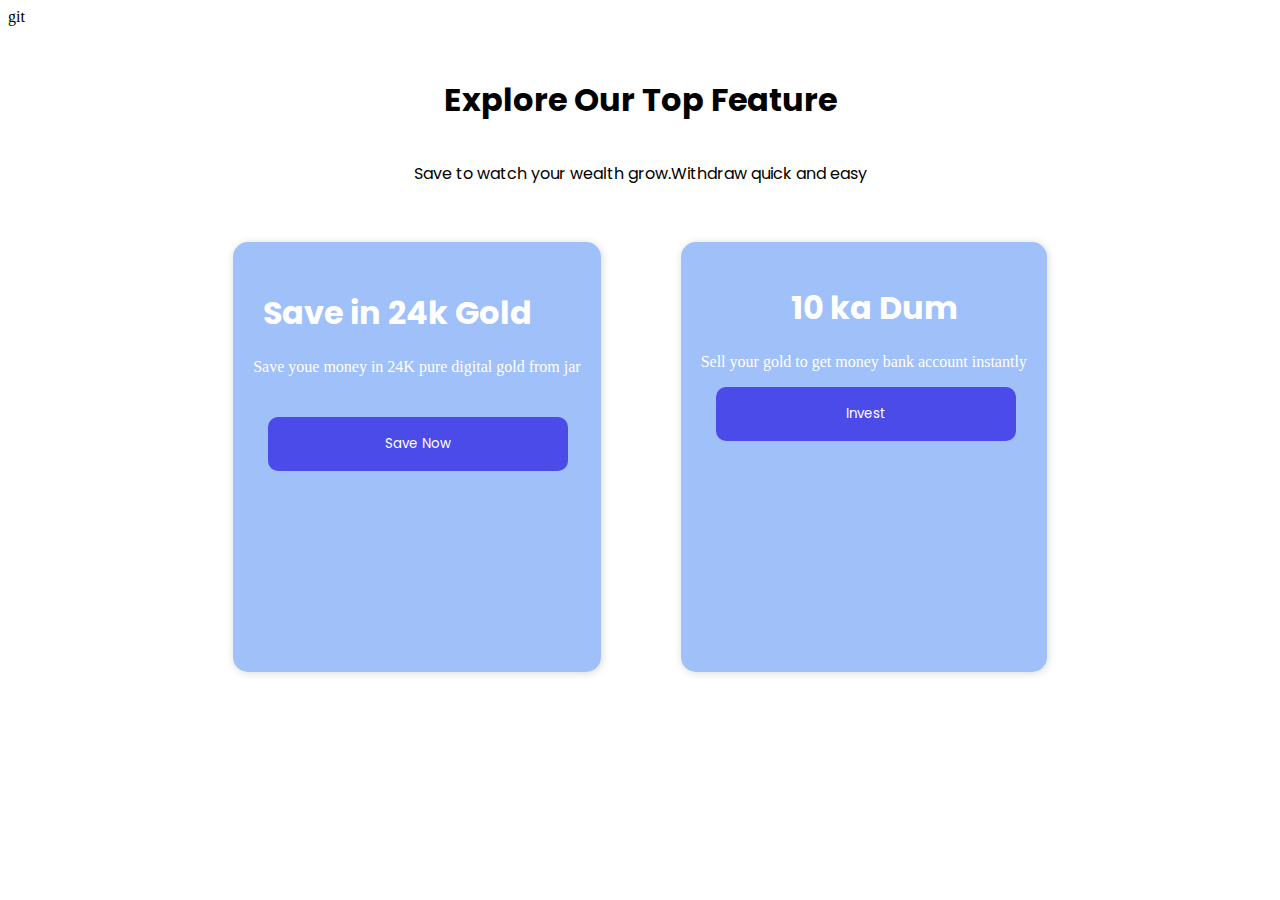
==== index1.html @ 04e53c2d "batuk update2" ====
git<!DOCTYPE html>
<html lang="en">
<head>
    <meta charset="UTF-8">
    <meta name="viewport" content="width=device-width, initial-scale=1.0">
    <title>batuk 1</title>
    <link rel="stylesheet" href="style.css">
    <link rel="preconnect" href="https://fonts.googleapis.com">
<link rel="preconnect" href="https://fonts.gstatic.com" crossorigin>
<link href="https://fonts.googleapis.com/css2?family=Poppins:wght@200;400&display=swap" rel="stylesheet">
</head>
<body>
    <div class="hed">
        <h1>Explore Our Top Feature </h1>
       
    </div>
    <div class="para">
        <p>Save to watch your wealth grow.Withdraw quick and easy</p>
    </div>
    
    <div class="container">
       <div class="innerContainer">
        <div class="one">
            <img src="https://www.myjar.app/savings/images/Home/FeaturesGrid/BuyGold-features.svg" alt="">
            <h1>Save in 24k Gold</h1>
            <p>Save youe money in 24K pure digital gold from jar</p>
            <button class="btn">Save Now</button>
        </div>
        
        <div class="two">
            <img src="https://www.myjar.app/savings/images/Home/FeaturesGrid/SellGold-features.svg" alt="">
            <h1>10 ka Dum</h1>
            <p>Sell your gold to get money bank account instantly</p>
            <button class="btn">Invest</button>
        </div>
       </div>
    </div>

</body>
</html>
---- style.css ----
.hed{
  
    display: flex;
    flex-wrap: wrap;
}
.hed>h1{
    margin-left: auto;
    margin-right: auto;
    margin-top: 50px;
    font-family: 'Poppins', sans-serif;
    font-weight:bold;
}
.hed>p{
    margin-left: auto;
    margin-right: auto;
}
.container{
    display: flex;
    flex-wrap: wrap;
    gap:40px;
    background-color: none;
    margin-bottom: 50px;
    margin-left: 16%;
    margin-right: auto;
    margin-left: auto;
    
}
.innerContainer{
    display: flex;
    gap: 80px;
    flex-wrap: wrap;
    margin-left: auto;
    margin-right: auto;
   
}
.para{
    display: flex;
    flex-wrap: wrap;
    font-family: 'Poppins', sans-serif;
}
.para>p{
    margin-left: auto;
    margin-right: auto;
}
.btn{
    padding: 17px;
    width: 300px;
    margin-left: 35px;
    border-radius: 10px;
    border:none;
    background-color: rgb(75, 75, 234);
    color:white;
    font-family: 'Poppins', sans-serif;
}
.one>.btn{
    margin-top: 25px;
}
.one,.two{
    width: fit-content;
    height:430px;
    box-shadow: 1px 1px 9px rgb(217, 216, 216);
   
    color:white;
    margin-top: 40px;
    border-radius: 15px;
    background-color: rgb(63 130 244 / 50%);;
}
.one>img{
    margin-left: 20%;
    margin-top: 25px;
 
   
}
.one>h1{
    margin-left: 30px;
    margin-right: 10px;
    font-family: 'Poppins', sans-serif;
}
.one>p{
    margin-left: 20px;
    margin-right: 20px;
}
.two>img{
    margin-left: 20%;
    margin-top: 20px;
   
}
.two>h1{
    margin-left: 30%;
    margin-right: 20px;
    font-family: 'Poppins', sans-serif;
    font-weight:10px;
}
.two>p{
    margin-left: 20px;
    margin-right: 20px;
}
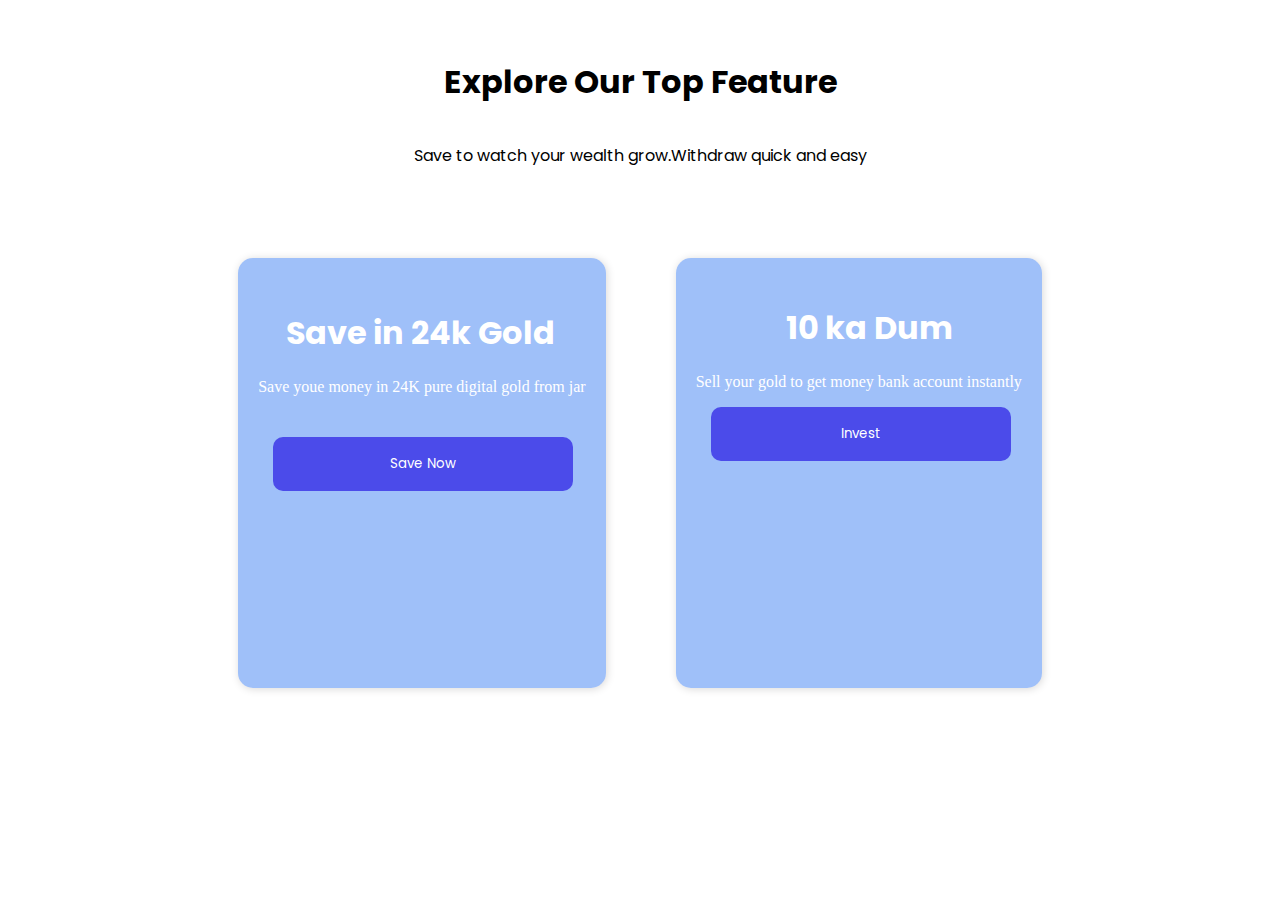
==== commit d0d5d266: "batuk update3" ====
--- a/index1.html
+++ b/index1.html
@@ -1,4 +1,4 @@
-git<!DOCTYPE html>
+<!DOCTYPE html>
 <html lang="en">
 <head>
     <meta charset="UTF-8">
--- a/style.css
+++ b/style.css
@@ -28,10 +28,11 @@
 }
 .innerContainer{
     display: flex;
-    gap: 80px;
+    gap: 70px;
     flex-wrap: wrap;
     margin-left: auto;
     margin-right: auto;
+    padding: 34px;
    
 }
 .para{
@@ -73,7 +74,7 @@
    
 }
 .one>h1{
-    margin-left: 30px;
+    margin-left: 48px;
     margin-right: 10px;
     font-family: 'Poppins', sans-serif;
 }
